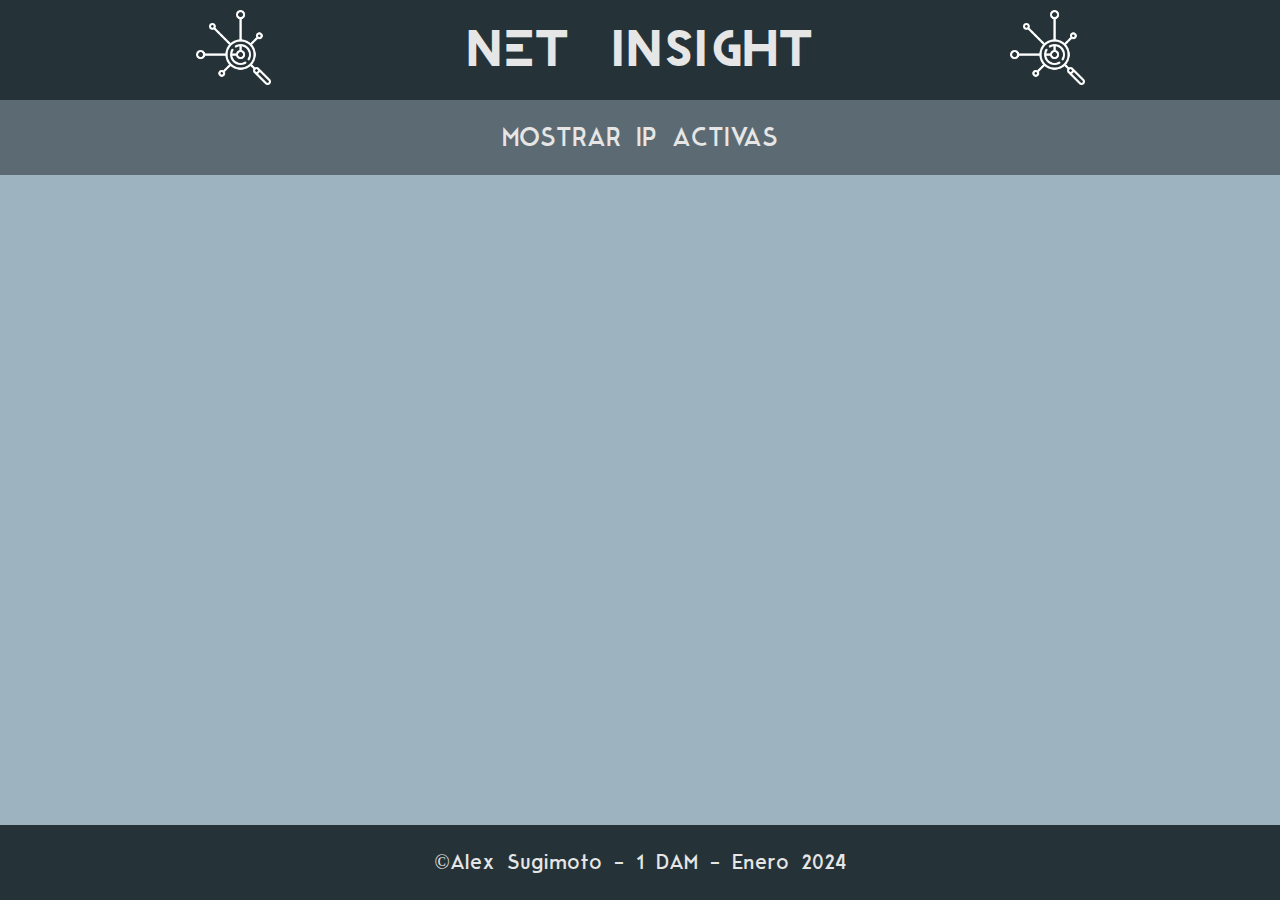
==== Network1/NetInsightWeb/index.html @ 22ea462e "Avances realizados, falta por terminar nmap del módulo Network4" ====
<!DOCTYPE html>
<html lang="es">
<head>
    <meta charset="UTF-8">
    <title>Resultados Analísis de Red</title>
    <link href="assets/estilos/estilos.css" rel="stylesheet">
    <script src="assets/scripts/scripts.js"></script>
</head>
<body>
    <header>
        <div>
            <img src="assets/imagenes/logo.png" alt="" id="logo">
        </div>
        <div>
            NET INSIGHT
        </div>
        <div>
            <img src="assets/imagenes/logo.png" alt="" id="logo">
        </div>
    </header>
    <nav>
        <div onclick="fActivas()">MOSTRAR IP ACTIVAS</div>
    </nav>
    <section></section>
    <footer>
        &copy;Alex Sugimoto - 1 DAM - Enero 2024
    </footer>
</body>
</html>
---- Network1/NetInsightWeb/assets/estilos/estilos.css ----
@font-face {
    font-family: Moderne Sans;
    src: url(../fuentes/Moderne_Sans_Font.ttf) ;
}
@font-face {
    font-family: Bioweapon;
    src: url(../fuentes/BIOWEAPON.ttf);
}
* {
    padding: 0;
    margin: 0;
}
body {
    height: 100vh;
    display: grid;
    grid-template-rows: 100px 75px 1fr 75px;
    grid-template-areas: "zh" "zn" "zs" "zf";
}

header {
    grid-area: zh;
    font-family: Bioweapon;
    display: flex;
    justify-content: space-evenly;
    align-items: center;
    background-color: #253237;
    color: #e6e6e6;
    font-size: 40px;
}
#logo {
    height: 75px;
    filter: invert(1);
}
nav {
    grid-area: zn;
    font-family: Moderne Sans;
    display: flex;
    justify-content: space-evenly;
    align-items: center;
    font-size: 25px;
    background-color: #5C6B73;
    color: #e6e6e6;;
}
nav > div {
    cursor: pointer;
}
section {
    grid-area: zs;
    font-family: Moderne Sans;
    background-color: #9DB4C0;
    display: flex;
    justify-content: center;
    align-items: center;
}

td {
    border: 1px solid #151515;
    display: flex;
    justify-content: center;
    align-items: center;
}
footer {
    grid-area: zf;
    font-family: Moderne Sans;
    display: flex;
    justify-content: center;
    align-items: center;
    background-color: #253237;
    color: #e6e6e6;
    font-size: 20px;
}
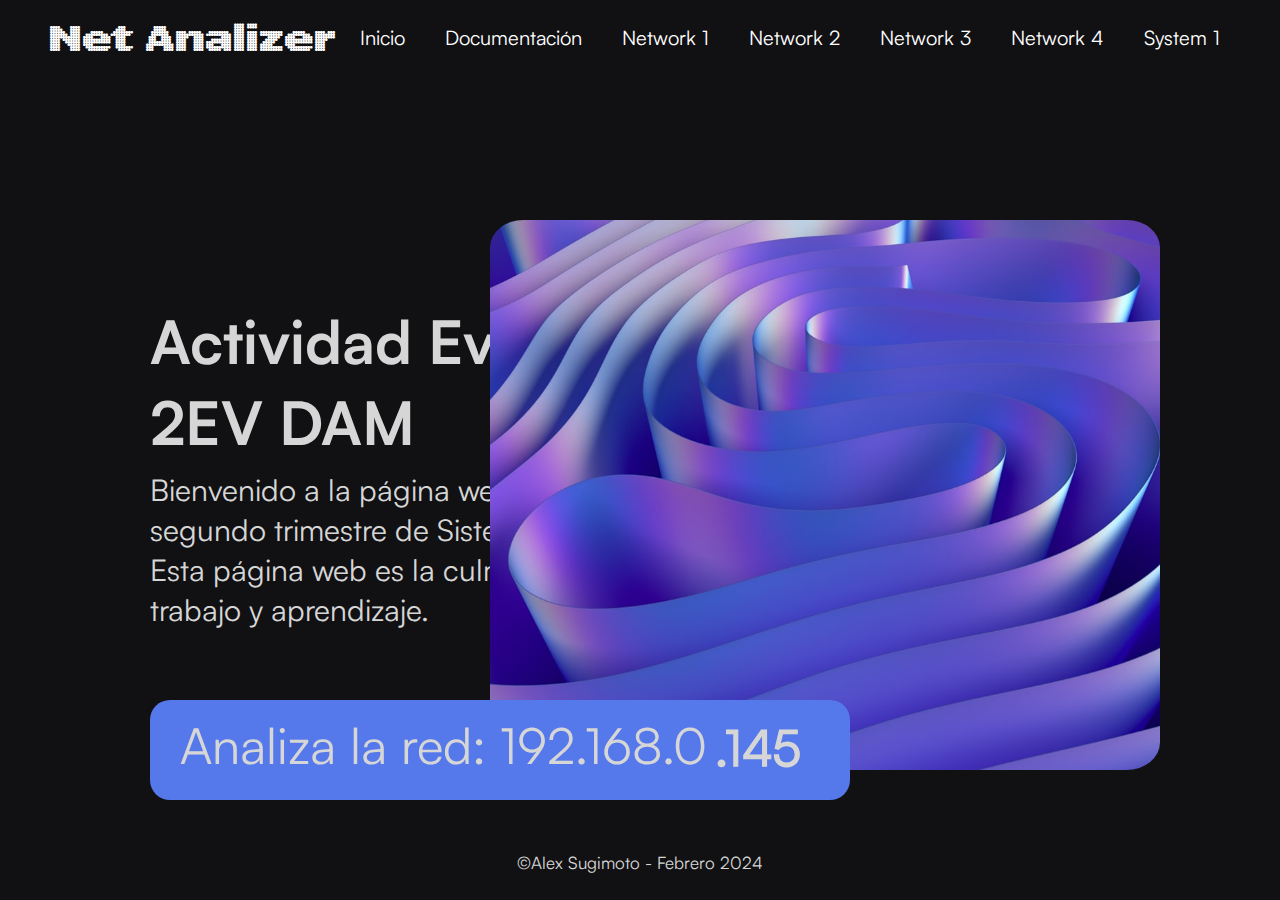
==== commit 3ad3fa55: "Avances en la página web" ====
--- a/Network1/NetInsightWeb/index.html
+++ b/Network1/NetInsightWeb/index.html
@@ -1,29 +1,52 @@
 <!DOCTYPE html>
 <html lang="es">
+
 <head>
     <meta charset="UTF-8">
-    <title>Resultados Analísis de Red</title>
+    <title>Actividad Sistemas Informáticos</title>
     <link href="assets/estilos/estilos.css" rel="stylesheet">
     <script src="assets/scripts/scripts.js"></script>
+    <link href="https://fonts.googleapis.com/css?family=Lato" rel="stylesheet">
 </head>
+
 <body>
-    <header>
-        <div>
-            <img src="assets/imagenes/logo.png" alt="" id="logo">
+    <nav>
+        <div id="logo">Net Analizer</div>
+        <div>Inicio</div>
+        <div>Documentación</div>
+        <div>Network 1</div>
+        <div>Network 2</div>
+        <div>Network 3</div>
+        <div>Network 4</div>
+        <div id="system">System 1</div>
+    </nav>
+    <section>
+        <div id="texto_principal">
+            Actividad Evaluable Integral 2EV DAM
         </div>
-        <div>
-            NET INSIGHT
+        <div id="texto">
+            Bienvenido a la página web de la actividad evaluable del segundo trimestre de Sistemas Informáticos de 1 de
+            DAM. Esta página web es la culminación de varias semanas de trabajo y aprendizaje.
         </div>
-        <div>
-            <img src="assets/imagenes/logo.png" alt="" id="logo">
+        <div id="imagen">
+            <img src="assets/imagenes/foto1.jpeg" alt="">
         </div>
-    </header>
-    <nav>
-        <div onclick="fActivas()">MOSTRAR IP ACTIVAS</div>
-    </nav>
-    <section></section>
-    <footer>
-        &copy;Alex Sugimoto - 1 DAM - Enero 2024
-    </footer>
+        
+        <!-- https://alvarotrigo.com/blog/7-scroll-text-animations-css-and-js/ -->
+            <div id="card">
+                <h1>Analiza la red: 192.168.0
+                    <div class="scroller">
+                      <span>
+                        .145<br/>
+                        .17<br/>
+                        .250<br/>
+                        .20
+                      </span>
+                    </div>
+                  </h1>  
+            </div>
+    </section>
+    <footer>&copy;Alex Sugimoto - Febrero 2024</footer>
 </body>
+
 </html>--- a/Network1/NetInsightWeb/assets/estilos/estilos.css
+++ b/Network1/NetInsightWeb/assets/estilos/estilos.css
@@ -1,71 +1,183 @@
 @font-face {
-    font-family: Moderne Sans;
-    src: url(../fuentes/Moderne_Sans_Font.ttf) ;
+    font-family: Array;
+    src: url(../fuentes/Array-Bold.otf);
+}
+
+@font-face {
+    font-family: Satoshi;
+    src: url(../fuentes/Satoshi-Regular.otf);
 }
 @font-face {
-    font-family: Bioweapon;
-    src: url(../fuentes/BIOWEAPON.ttf);
+    font-family: Satoshi-Bold;
+    src: url(../fuentes/Satoshi-Bold.otf);
 }
+
 * {
     padding: 0;
     margin: 0;
 }
+
 body {
     height: 100vh;
     display: grid;
-    grid-template-rows: 100px 75px 1fr 75px;
-    grid-template-areas: "zh" "zn" "zs" "zf";
+    grid-template-rows: 75px 1fr 75px;
+    grid-template-areas: "zn" "zs" "zf";
+    background-color: #111113;
+    font-family: Satoshi;
 }
 
-header {
-    grid-area: zh;
-    font-family: Bioweapon;
-    display: flex;
-    justify-content: space-evenly;
-    align-items: center;
-    background-color: #253237;
-    color: #e6e6e6;
-    font-size: 40px;
-}
-#logo {
-    height: 75px;
-    filter: invert(1);
-}
 nav {
     grid-area: zn;
-    font-family: Moderne Sans;
+    color: #d6d6d6;
     display: flex;
-    justify-content: space-evenly;
+    justify-content: right;
     align-items: center;
-    font-size: 25px;
-    background-color: #5C6B73;
-    color: #e6e6e6;;
-}
-nav > div {
+    font-size: 22px;
     cursor: pointer;
 }
+
+nav > div {
+    margin: 10px;
+    transition: 0.4s;
+    color: #ffffff;
+    font-size: 20px;
+    text-decoration: none;
+    padding: 0 10px;
+    margin: 0 10px;
+}
+
+nav>div:hover {
+    background-color: #d6d6d6;
+    color: #111113;
+    padding: 24px 10px;
+}
+
+#logo {
+    font-family: Array;
+    font-size: 40px;
+    position: absolute;
+    left: 30px;
+    /* Desactiva el hover */
+    pointer-events:none 
+}
+
+#system {
+    margin-right: 50px;
+}
+
 section {
     grid-area: zs;
-    font-family: Moderne Sans;
-    background-color: #9DB4C0;
+    color: #d6d6d6;
+}
+#texto_principal {
+    font-family: Satoshi-Bold;
+    font-size: 60px;
+    width: 790px;
+    position: absolute;
+    top: 300px;
+    left: 150px;
+}
+#texto {
+    font-size: 30px;
+    width: 790px;
+    position: absolute;
+    top: 470px;
+    left: 150px;
+}
+#imagen {
+    height: 550px;
+    width: 670px;
+    position: absolute;
+    top: 220px;
+    right: 120px;
+    clip-path: inset(0px round 5%);
+    
+}
+#imagen > img {
+    height: 100%;
+}
+footer {
+    grid-area: zf;
+    color: #d6d6d6;
     display: flex;
     justify-content: center;
     align-items: center;
+    font-size: 17px;
 }
 
-td {
-    border: 1px solid #151515;
+/* https://alvarotrigo.com/blog/7-scroll-text-animations-css-and-js/ */
+h1 {
+    font-weight: normal;
+    position: relative;
+    top: 25px;
+    padding: 30px;
+    font-size: 50px;
+  }
+  a {
+    text-decoration: none;
+    font-weight: bold;
+    background: linear-gradient(135deg, rgba(43,171,217,1) 0%, rgba(0,130,200,1) 100%);
+    background-clip: text;
+    color: transparent;
+  }
+#card {
+    height: 100px;
+    width: 700px;
+    background-color: #5578eb;
     display: flex;
-    justify-content: center;
+    justify-content: left;
     align-items: center;
-}
-footer {
-    grid-area: zf;
-    font-family: Moderne Sans;
-    display: flex;
-    justify-content: center;
-    align-items: center;
-    background-color: #253237;
-    color: #e6e6e6;
-    font-size: 20px;
-}+    position: absolute;
+    top: 700px;
+    left: 150px;
+    border-radius: 20px;
+  }
+  .note::after {
+    content: '';
+    width: 20%;
+    height: 2px;
+    border-radius: 999px;
+    background-color: #AFAFAF;
+    background: linear-gradient(135deg, rgba(43,171,217,1) 0%, rgba(0,130,200,1) 100%);
+    position: absolute;
+    top: -1.8em;
+    left: 0;
+  }
+  .note {
+    font-size: 0.8em;
+    color: #8A8A8A;
+    position: relative;
+    margin-top: 4em;
+  }
+  
+  /* Scroller styling */
+  .scroller {
+    height: 1.2em;
+    line-height: 1.2em;
+    position: relative;
+    bottom: 62px;
+    left: 535px;
+    overflow: hidden;
+    width: 10em;
+  }
+  .scroller > span {
+    position: absolute;
+    top: 0;
+    animation: slide 5s infinite;
+    font-weight: bold;
+    
+  }
+  @keyframes slide {
+    0% {
+      top: 0;
+    }
+    25% {
+      top: -1.2em;
+    }
+    50% {
+      top: -2.4em;
+    }
+    75% {
+      top: -3.6em;
+    }
+  }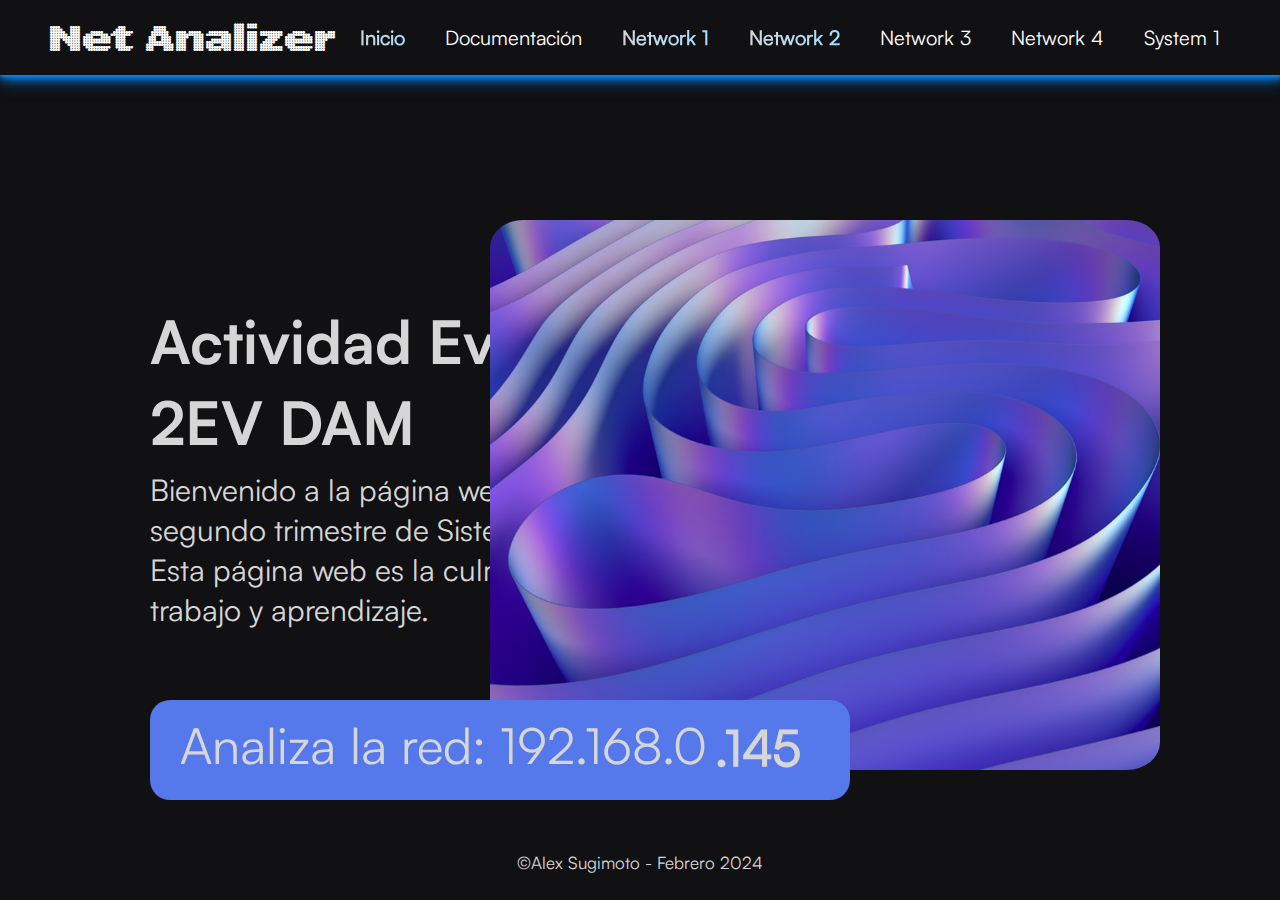
==== commit ac5a5db0: "Network 1 y 2 funcionan en la web" ====
--- a/Network1/NetInsightWeb/index.html
+++ b/Network1/NetInsightWeb/index.html
@@ -12,10 +12,24 @@
 <body>
     <nav>
         <div id="logo">Net Analizer</div>
-        <div>Inicio</div>
+        <div>
+            <div>
+                <div>
+                    <a href="index.html">Inicio</a>
+                </div>
+            </div>
+        </div>
         <div>Documentación</div>
-        <div>Network 1</div>
-        <div>Network 2</div>
+        <div>
+            <div>
+                <a href="network1.html">Network 1</a>
+            </div>
+        </div>
+        <div>
+            <div>
+                <a href="network2.html">Network 2</a>
+            </div>
+        </div>
         <div>Network 3</div>
         <div>Network 4</div>
         <div id="system">System 1</div>
--- a/Network1/NetInsightWeb/assets/estilos/estilos.css
+++ b/Network1/NetInsightWeb/assets/estilos/estilos.css
@@ -1,183 +1,328 @@
 @font-face {
-    font-family: Array;
-    src: url(../fuentes/Array-Bold.otf);
+  font-family: Array;
+  src: url(../fuentes/Array-Bold.otf);
 }
 
 @font-face {
-    font-family: Satoshi;
-    src: url(../fuentes/Satoshi-Regular.otf);
-}
+  font-family: Satoshi;
+  src: url(../fuentes/Satoshi-Regular.otf);
+}
+
 @font-face {
-    font-family: Satoshi-Bold;
-    src: url(../fuentes/Satoshi-Bold.otf);
+  font-family: Satoshi-Bold;
+  src: url(../fuentes/Satoshi-Bold.otf);
 }
 
 * {
-    padding: 0;
-    margin: 0;
+  padding: 0;
+  margin: 0;
 }
 
 body {
-    height: 100vh;
-    display: grid;
-    grid-template-rows: 75px 1fr 75px;
-    grid-template-areas: "zn" "zs" "zf";
-    background-color: #111113;
-    font-family: Satoshi;
+  height: 100vh;
+  display: grid;
+  grid-template-rows: 75px 1fr 75px;
+  grid-template-areas: "zn" "zs" "zf";
+  background-color: #111113;
+  font-family: Satoshi;
 }
 
 nav {
-    grid-area: zn;
-    color: #d6d6d6;
-    display: flex;
-    justify-content: right;
-    align-items: center;
-    font-size: 22px;
-    cursor: pointer;
-}
-
-nav > div {
-    margin: 10px;
-    transition: 0.4s;
-    color: #ffffff;
-    font-size: 20px;
-    text-decoration: none;
-    padding: 0 10px;
-    margin: 0 10px;
+  position: sticky;
+  top: 0px;
+  grid-area: zn;
+  color: #d6d6d6;
+  background-color: #111113;
+  display: flex;
+  justify-content: right;
+  align-items: center;
+  font-size: 22px;
+  cursor: pointer;
+  z-index: 10;
+  box-shadow: 0px 1px 2px 0px rgba(0, 140, 255, 0.7),
+            1px 2px 4px 0px rgba(0, 140, 255, 0.7),
+            2px 4px 8px 0px rgba(0, 140, 255, 0.7),
+            2px 4px 16px 0px rgba(0, 140, 255, 0.7);
+}
+
+nav>div {
+  margin: 10px;
+  transition: 0.4s;
+  color: #ffffff;
+  font-size: 20px;
+  text-decoration: none;
+  padding: 0 10px;
+  margin: 0 10px;
 }
 
 nav>div:hover {
-    background-color: #d6d6d6;
-    color: #111113;
-    padding: 24px 10px;
+  background-color: #d6d6d6;
+  color: #111113;
+  padding: 5px 10px;
+  border-radius: 5px;
 }
 
 #logo {
-    font-family: Array;
-    font-size: 40px;
-    position: absolute;
-    left: 30px;
-    /* Desactiva el hover */
-    pointer-events:none 
+  font-family: Array;
+  font-size: 40px;
+  position: absolute;
+  left: 30px;
+  /* Desactiva el hover */
+  pointer-events: none
 }
 
 #system {
-    margin-right: 50px;
+  margin-right: 50px;
 }
 
 section {
-    grid-area: zs;
-    color: #d6d6d6;
-}
+  grid-area: zs;
+  color: #d6d6d6;
+}
+
 #texto_principal {
-    font-family: Satoshi-Bold;
-    font-size: 60px;
-    width: 790px;
-    position: absolute;
-    top: 300px;
-    left: 150px;
-}
+  font-family: Satoshi-Bold;
+  font-size: 60px;
+  width: 790px;
+  position: absolute;
+  top: 300px;
+  left: 150px;
+}
+
 #texto {
-    font-size: 30px;
-    width: 790px;
-    position: absolute;
-    top: 470px;
-    left: 150px;
+  font-size: 30px;
+  width: 790px;
+  position: absolute;
+  top: 470px;
+  left: 150px;
+}
+
+#spacer {
+  height: 1400px;
+}
+
+table {
+  position: absolute;
+  right: 250px;
+  top: 1000px;
+  width: 20%;
+  font-weight: bold;
+}
+
+#binarias {
+  position: absolute;
+  left: 70%;
+  top: 250px;
+  width: 20%;
+  font-weight: bold;
+}
+
+td {
+  height: 60px;
+  font-size: 30px;
+  border-radius: 5px;
+  background-color: #5578eb;
+  color: #d6d6d6;
+  margin: 5px;
+  text-align: center;
+  letter-spacing: 2px;
+}
+
+#texto_principal2 {
+  font-family: Satoshi-Bold;
+  font-size: 60px;
+  width: 790px;
+  position: absolute;
+  top: 1000px;
+  left: 150px;
+}
+
+#texto2 {
+  font-size: 30px;
+  width: 790px;
+  position: absolute;
+  top: 1090px;
+  left: 150px;
+}
+
+#texto_principal3 {
+  font-family: Satoshi-Bold;
+  font-size: 60px;
+  width: 790px;
+  position: absolute;
+  top: 950px;
+  left: 670px;
+}
+
+#texto3 {
+  font-size: 30px;
+  width: 790px;
+  position: absolute;
+  text-align: center;
+  top: 1040px;
+  left: 580px;
+}
+
+#loader {
+  border: 5px solid #f3f3f3;
+  border-top: 5px solid #3498db;
+  border-bottom: 5px solid #3498db;
+  border-radius: 50%;
+  width: 20px;
+  height: 20px;
+  animation: spin 2s linear infinite;
+  position: absolute;
+  top: 820px;
+  left: 160px;
+  visibility: hidden;
+}
+
+#loader_texto {
+  position: absolute;
+  font-size: 30px;
+  top: 817px;
+  left: 220px;
+  visibility: hidden;
+}
+
+@keyframes spin {
+  0% {
+    transform: rotate(0deg);
+  }
+
+  100% {
+    transform: rotate(360deg);
+  }
+}
+
+#spacer2 {
+  height: 150px;
 }
 #imagen {
-    height: 550px;
-    width: 670px;
-    position: absolute;
-    top: 220px;
-    right: 120px;
-    clip-path: inset(0px round 5%);
-    
-}
-#imagen > img {
-    height: 100%;
-}
+  height: 550px;
+  width: 670px;
+  position: absolute;
+  top: 220px;
+  right: 120px;
+  clip-path: inset(0px round 5%);
+  
+}
+
+#imagen>img {
+  height: 100%;
+}
+
 footer {
-    grid-area: zf;
-    color: #d6d6d6;
-    display: flex;
-    justify-content: center;
-    align-items: center;
-    font-size: 17px;
+  grid-area: zf;
+  color: #d6d6d6;
+  display: flex;
+  justify-content: center;
+  align-items: center;
+  font-size: 17px;
 }
 
 /* https://alvarotrigo.com/blog/7-scroll-text-animations-css-and-js/ */
 h1 {
-    font-weight: normal;
-    position: relative;
-    top: 25px;
-    padding: 30px;
-    font-size: 50px;
-  }
-  a {
-    text-decoration: none;
-    font-weight: bold;
-    background: linear-gradient(135deg, rgba(43,171,217,1) 0%, rgba(0,130,200,1) 100%);
-    background-clip: text;
-    color: transparent;
-  }
+  font-weight: normal;
+  position: relative;
+  top: 25px;
+  padding: 30px;
+  font-size: 50px;
+}
+
+a {
+  text-decoration: none;
+  font-weight: bold;
+  background: linear-gradient(135deg, rgba(214, 214, 214, 1) 0%, rgb(160, 220, 255) 100%);
+  background-clip: text;
+  color: transparent;
+}
+
+a:hover {
+  background: linear-gradient(135deg, rgba(17, 17, 19, 1) 0%, rgb(36, 41, 44) 100%);
+  background-clip: text;
+  color: transparent;
+}
+
 #card {
-    height: 100px;
-    width: 700px;
-    background-color: #5578eb;
-    display: flex;
-    justify-content: left;
-    align-items: center;
-    position: absolute;
-    top: 700px;
-    left: 150px;
-    border-radius: 20px;
-  }
-  .note::after {
-    content: '';
-    width: 20%;
-    height: 2px;
-    border-radius: 999px;
-    background-color: #AFAFAF;
-    background: linear-gradient(135deg, rgba(43,171,217,1) 0%, rgba(0,130,200,1) 100%);
-    position: absolute;
-    top: -1.8em;
-    left: 0;
-  }
-  .note {
-    font-size: 0.8em;
-    color: #8A8A8A;
-    position: relative;
-    margin-top: 4em;
-  }
-  
-  /* Scroller styling */
-  .scroller {
-    height: 1.2em;
-    line-height: 1.2em;
-    position: relative;
-    bottom: 62px;
-    left: 535px;
-    overflow: hidden;
-    width: 10em;
-  }
-  .scroller > span {
-    position: absolute;
+  height: 100px;
+  width: 700px;
+  background-color: #5578eb;
+  display: flex;
+  justify-content: left;
+  align-items: center;
+  position: absolute;
+  top: 700px;
+  left: 150px;
+  border-radius: 20px;
+}
+
+#card2 {
+  height: 100px;
+  width: 700px;
+  background-color: #5578eb;
+  display: flex;
+  justify-content: left;
+  align-items: center;
+  position: absolute;
+  top: 700px;
+  left: 150px;
+  border-radius: 20px;
+  cursor: pointer;
+}
+
+.note::after {
+  content: '';
+  width: 20%;
+  height: 2px;
+  border-radius: 999px;
+  background-color: #AFAFAF;
+  background: linear-gradient(135deg, rgba(43, 171, 217, 1) 0%, rgba(0, 130, 200, 1) 100%);
+  position: absolute;
+  top: -1.8em;
+  left: 0;
+}
+
+.note {
+  font-size: 0.8em;
+  color: #8A8A8A;
+  position: relative;
+  margin-top: 4em;
+}
+
+/* Scroller styling */
+.scroller {
+  height: 1.2em;
+  line-height: 1.2em;
+  position: relative;
+  bottom: 62px;
+  left: 535px;
+  overflow: hidden;
+  width: 10em;
+}
+
+.scroller>span {
+  position: absolute;
+  top: 0;
+  animation: slide 5s infinite;
+  font-weight: bold;
+
+}
+
+@keyframes slide {
+  0% {
     top: 0;
-    animation: slide 5s infinite;
-    font-weight: bold;
-    
-  }
-  @keyframes slide {
-    0% {
-      top: 0;
-    }
-    25% {
-      top: -1.2em;
-    }
-    50% {
-      top: -2.4em;
-    }
-    75% {
-      top: -3.6em;
-    }
-  }+  }
+
+  25% {
+    top: -1.2em;
+  }
+
+  50% {
+    top: -2.4em;
+  }
+
+  75% {
+    top: -3.6em;
+  }
+}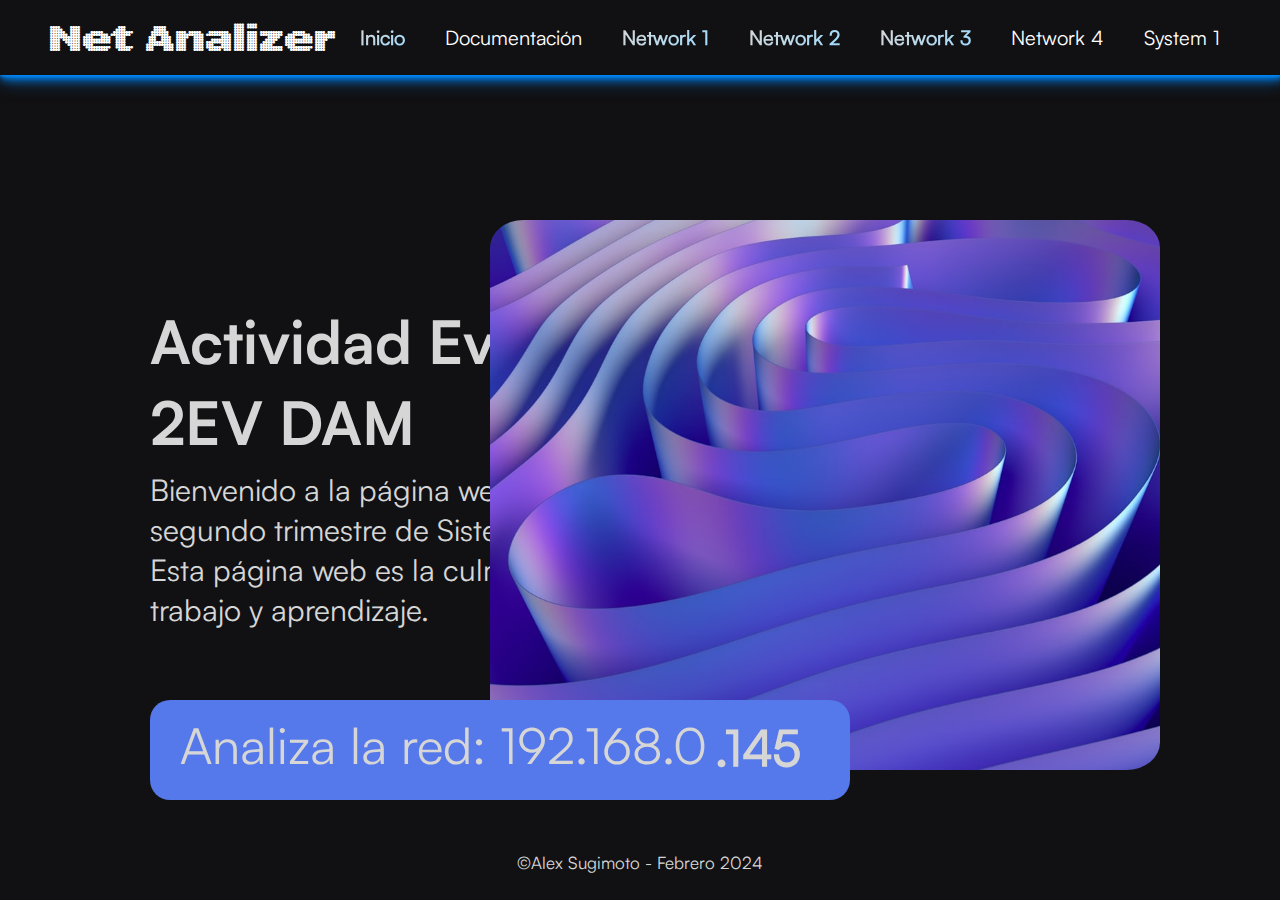
==== commit 2712ec6e: "Network 3 added to webpage" ====
--- a/Network1/NetInsightWeb/index.html
+++ b/Network1/NetInsightWeb/index.html
@@ -30,7 +30,11 @@
                 <a href="network2.html">Network 2</a>
             </div>
         </div>
-        <div>Network 3</div>
+        <div>
+            <div>
+                <a href="network3.html">Network 3</a>
+            </div>
+        </div>
         <div>Network 4</div>
         <div id="system">System 1</div>
     </nav>
--- a/Network1/NetInsightWeb/assets/estilos/estilos.css
+++ b/Network1/NetInsightWeb/assets/estilos/estilos.css
@@ -198,20 +198,43 @@
 #spacer2 {
   height: 150px;
 }
+#spacer3 {
+  height: 1600px;
+}
+#topologia {
+  height: 500px;
+  position: absolute;
+  top: 1050px;
+  left: 500px;
+}
+#topologia_img {
+  height: 100%;
+}
 #imagen {
   height: 550px;
   width: 670px;
   position: absolute;
   top: 220px;
   right: 120px;
-  clip-path: inset(0px round 5%);
-  
-}
-
-#imagen>img {
+  clip-path: inset(0px round 5%); 
+}
+
+#imagen > img {
   height: 100%;
 }
-
+#imagen2 {
+  height: 550px;
+  width: 670px;
+  position: absolute;
+  top: 220px;
+  right: 120px;
+  clip-path: inset(0px round 5%); 
+}
+#imagen2 > img {
+  height: 100%;
+  position: relative;
+  right: 300px;
+}
 footer {
   grid-area: zf;
   color: #d6d6d6;
@@ -271,6 +294,19 @@
   cursor: pointer;
 }
 
+#card3 {
+  height: 100px;
+  width: 400px;
+  background-color: #5578eb;
+  display: flex;
+  justify-content: left;
+  align-items: center;
+  position: absolute;
+  top: 750px;
+  left: 150px;
+  border-radius: 20px;
+  cursor: pointer;
+}
 .note::after {
   content: '';
   width: 20%;
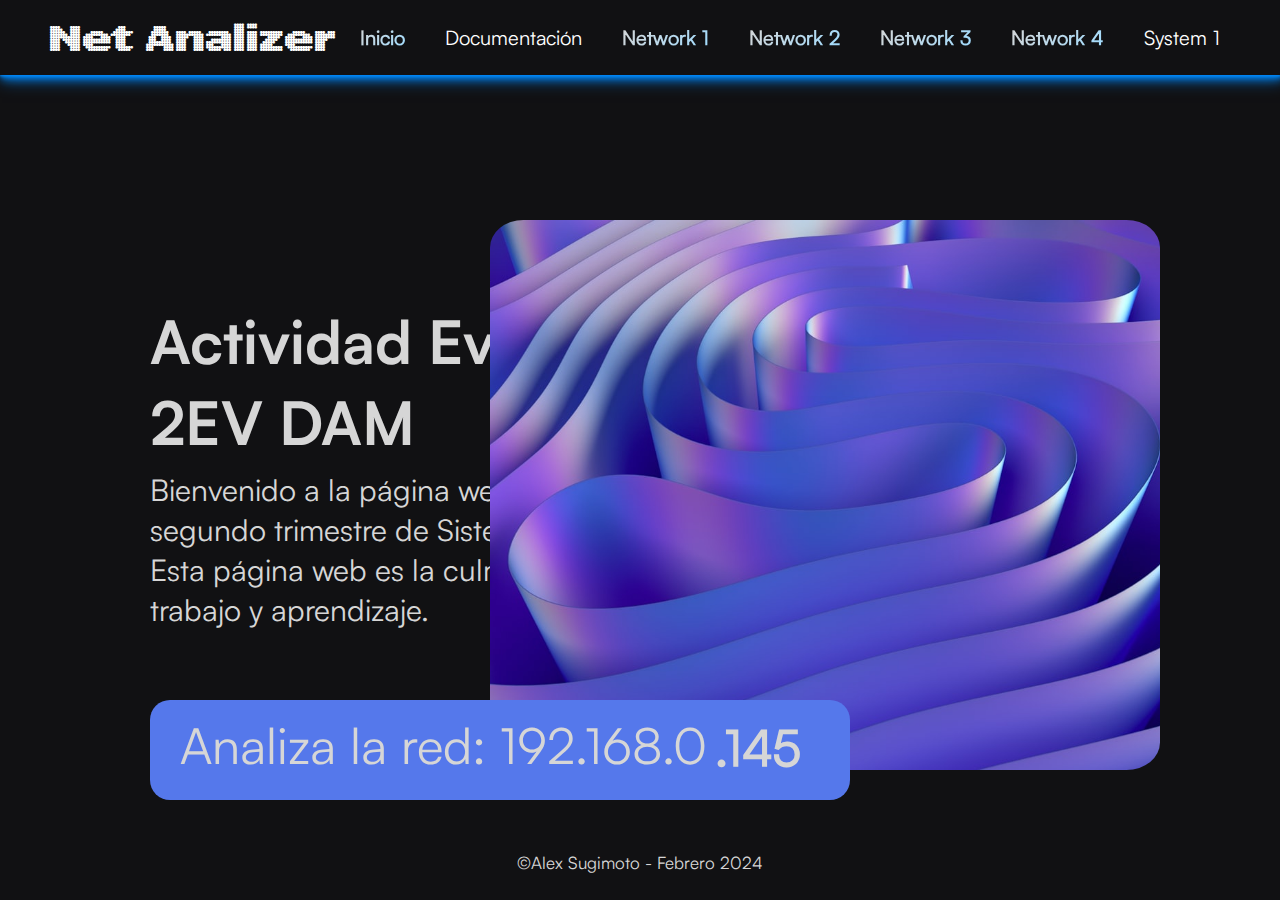
==== commit 3db8b561: "Network 4 added" ====
--- a/Network1/NetInsightWeb/index.html
+++ b/Network1/NetInsightWeb/index.html
@@ -35,7 +35,11 @@
                 <a href="network3.html">Network 3</a>
             </div>
         </div>
-        <div>Network 4</div>
+        <div>
+            <div>
+                <a href="network4.html">Network 4</a>
+            </div>
+        </div>
         <div id="system">System 1</div>
     </nav>
     <section>
--- a/Network1/NetInsightWeb/assets/estilos/estilos.css
+++ b/Network1/NetInsightWeb/assets/estilos/estilos.css
@@ -104,8 +104,8 @@
 table {
   position: absolute;
   right: 250px;
-  top: 1000px;
-  width: 20%;
+  top: 1050px;
+  width: 1000px;
   font-weight: bold;
 }
 
@@ -244,6 +244,60 @@
   font-size: 17px;
 }
 
+.terminal {
+  width: 880px;
+  height: 480px;
+  padding: 10px;
+  background: #262627;
+  color: #0f0;
+  border-radius: 0px 0px 10px 10px; 
+  font-family: monospace;
+  text-align: left;
+  position: absolute;
+  top: 1060px;
+  left: 25%;
+}
+
+.terminal pre {
+  margin: 10px;
+  padding: 10px;
+  overflow-x: scroll;
+  overflow-y: hidden;
+}
+#terminal_bar {
+  width: 900px;
+  border-radius: 10px 10px 0px 0px; 
+  height: 35px;
+  background-color: #333333;
+  position: absolute;
+  top: 1025px;
+  left: 25%;
+  display: flex;
+  justify-content: right;
+  align-items: center;
+}
+#minimize {
+  background-color: #FFBD44;
+  border-radius: 100%;
+  height: 20px;
+  width: 20px;
+  margin: 3px;
+}
+#maximize {
+  background-color: #00CA4E;
+  border-radius: 100%;
+  height: 20px;
+  width: 20px;
+  margin: 3px;
+}
+#close {
+  background-color: #FF605C;
+  border-radius: 100%;
+  height: 20px;
+  width: 20px;
+  margin-left: 3px;
+  margin-right: 15px;
+}
 /* https://alvarotrigo.com/blog/7-scroll-text-animations-css-and-js/ */
 h1 {
   font-weight: normal;
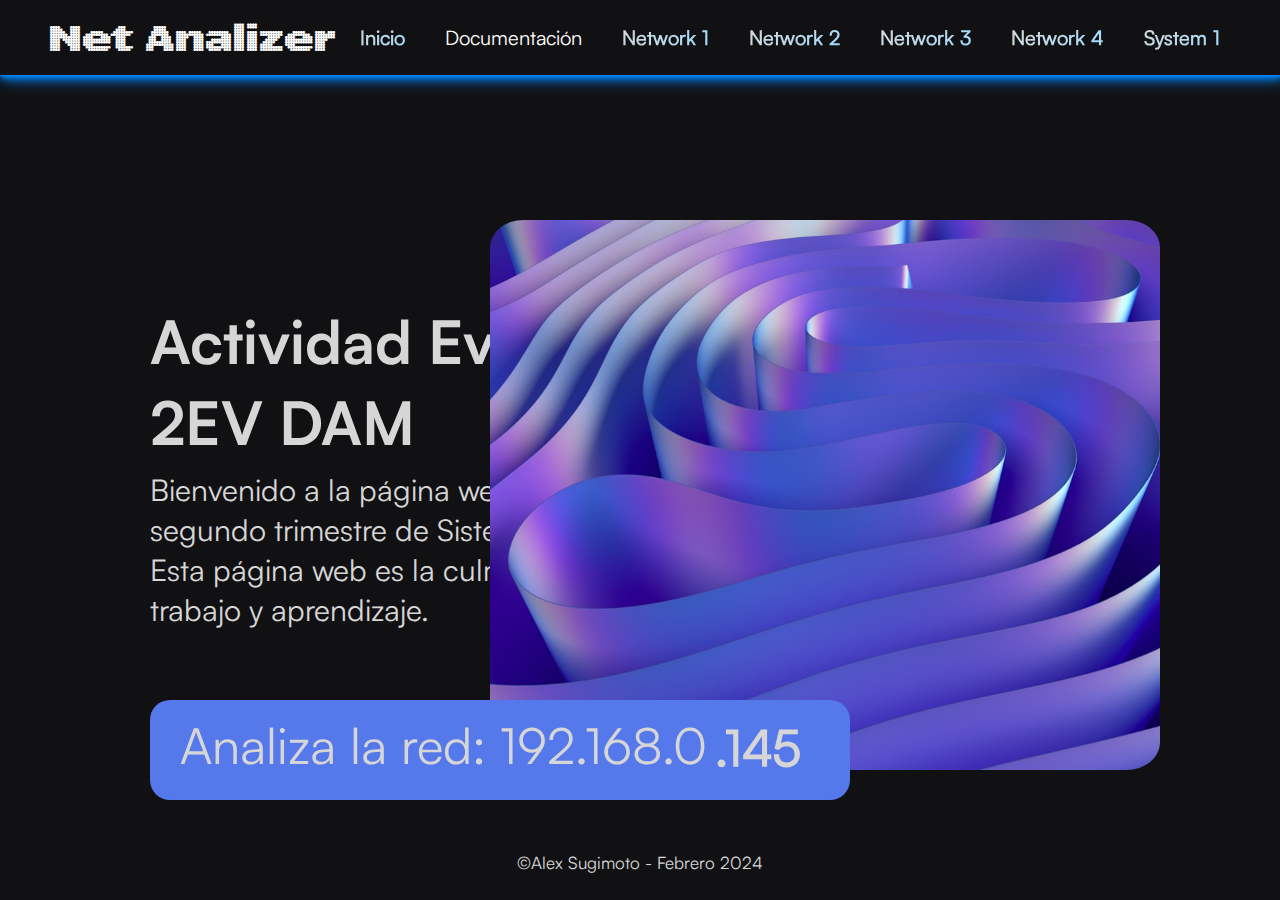
==== commit 696d5fd4: "System 1 added to webpage" ====
--- a/Network1/NetInsightWeb/index.html
+++ b/Network1/NetInsightWeb/index.html
@@ -40,7 +40,11 @@
                 <a href="network4.html">Network 4</a>
             </div>
         </div>
-        <div id="system">System 1</div>
+        <div id="system">
+            <div>
+                <a href="system1.html">System 1</a>
+            </div>
+        </div>
     </nav>
     <section>
         <div id="texto_principal">
